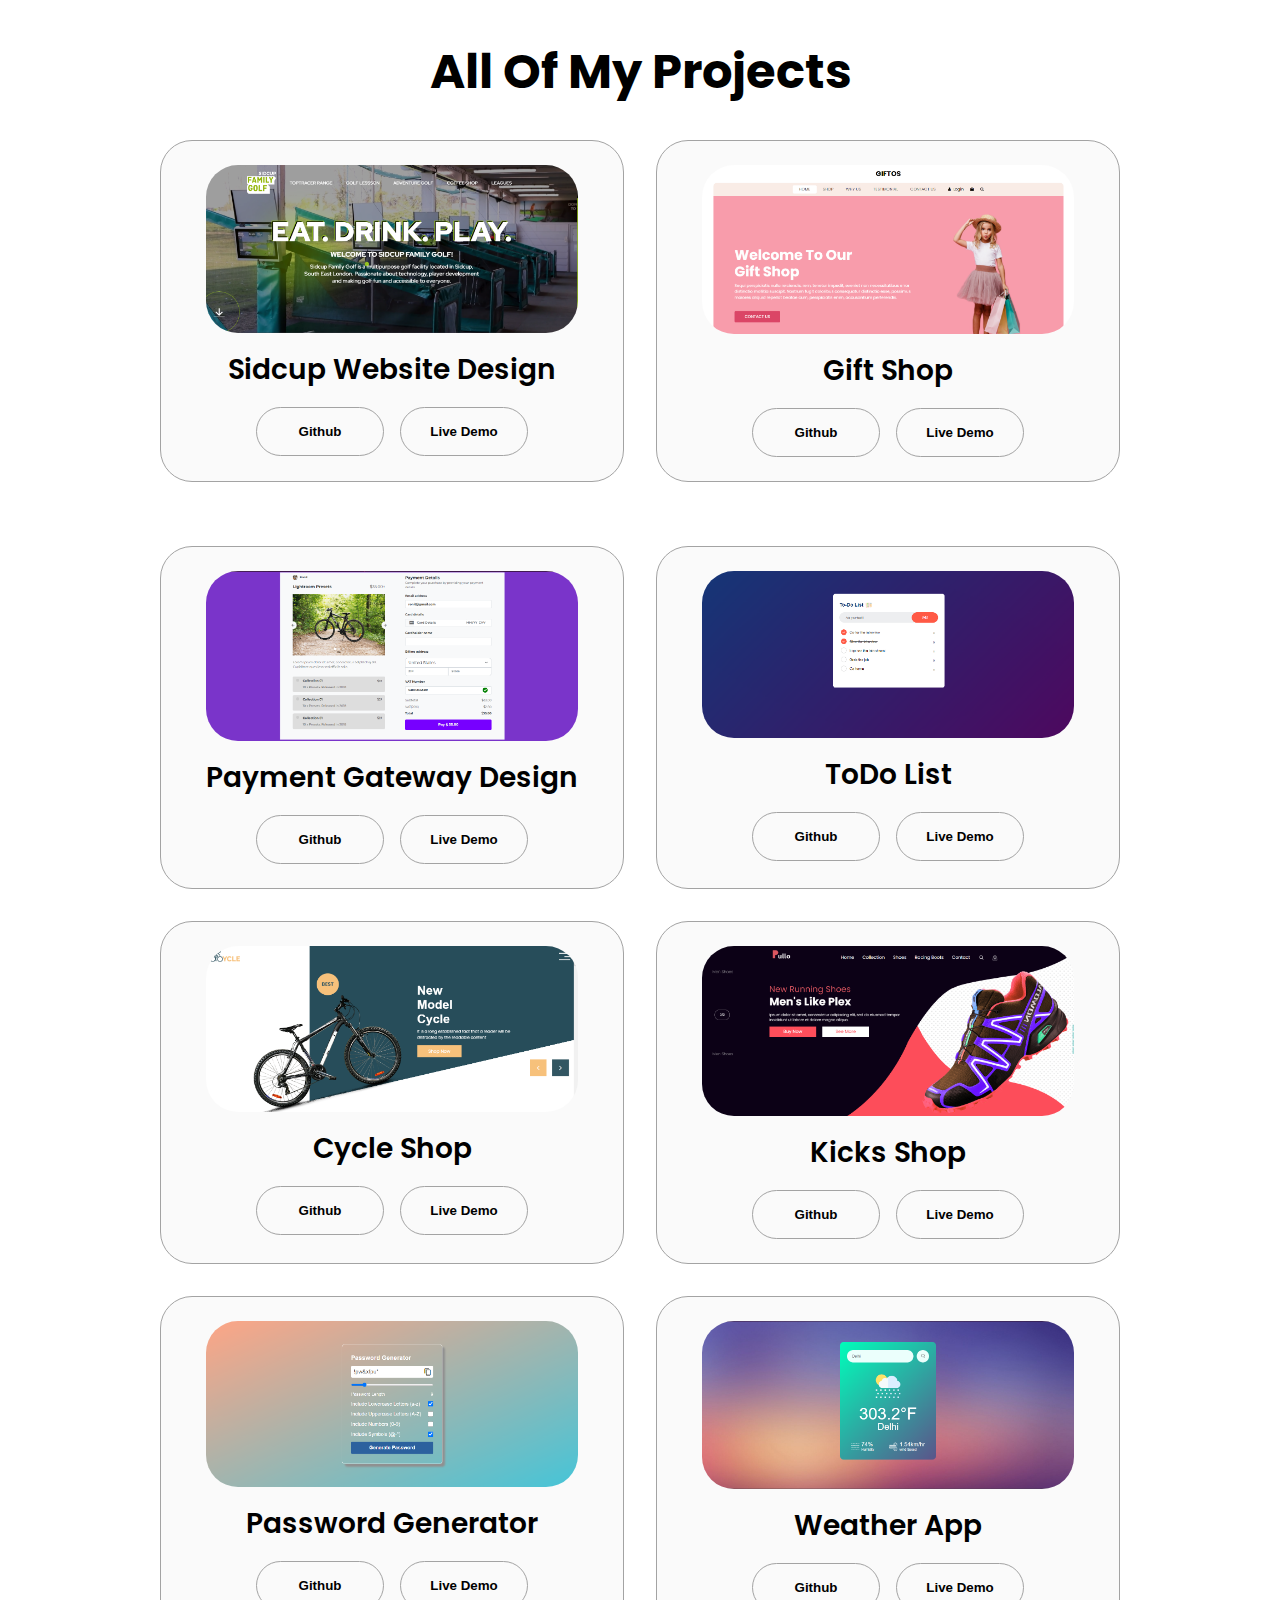
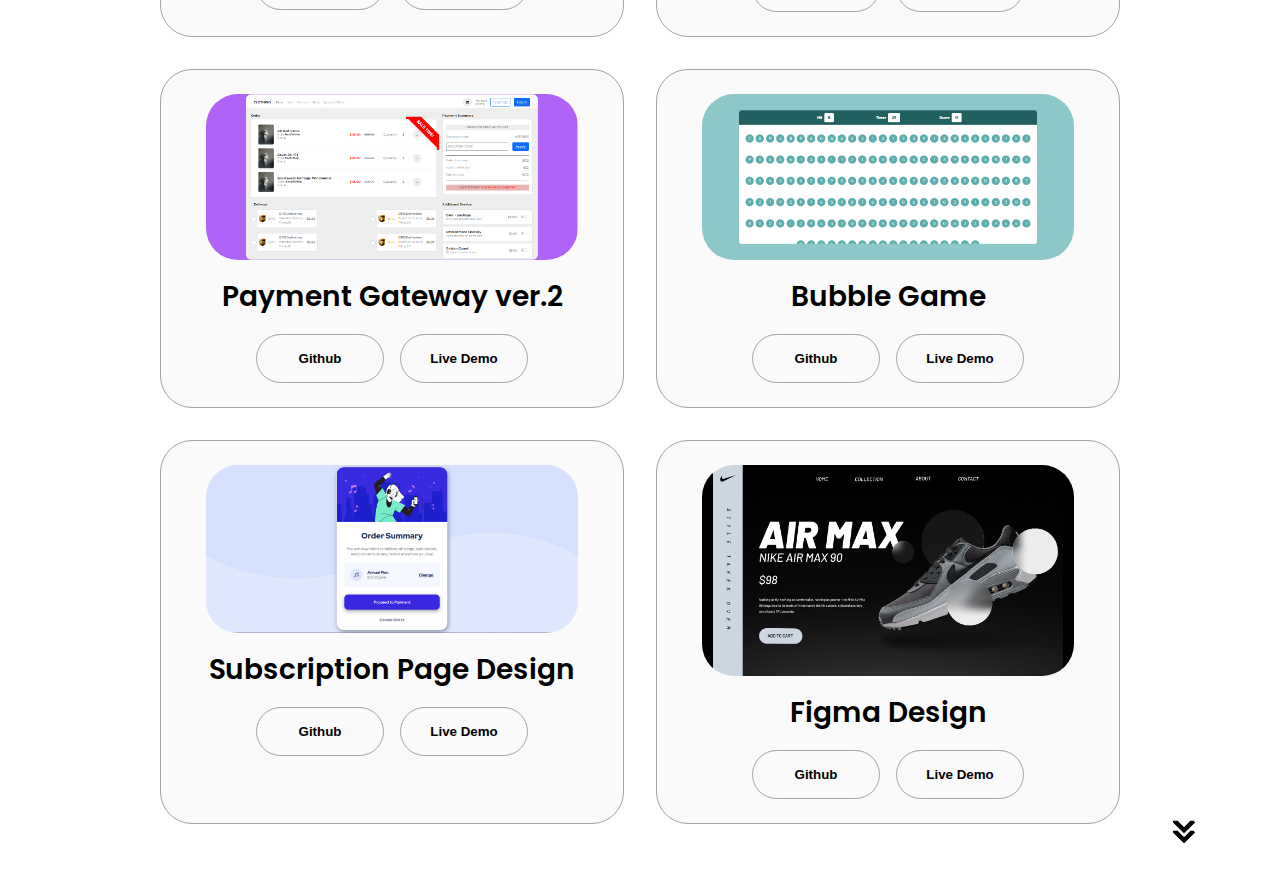
==== more.html @ 4111032b "updated" ====
<!DOCTYPE html>
<html lang="en">
<head>
    <meta charset="UTF-8">
    <meta name="viewport" content="width=device-width, initial-scale=1.0">
    <title>All Projects</title>
    <link rel="stylesheet" href="style.css" />
    <link rel="stylesheet" href="mediaqueries.css" />
    <link rel="icon" type="image/png" sizes="32x32" href="assets/logo.jpg">

</head>
<body>
    <section id="projects">
        <h1 class="title">All Of My Projects</h1>
        <div class="experience-details-container">
          <div class="about-containers">
            <div class="details-container color-container">
                <div class="article-container">
                  <img
                    src="./assets/Pojects/p1.png"
                    alt="Project 1"
                    class="project-img"
                  />
                </div>
                  <h2 class="experience-sub-title project-title">Sidcup Website Design</h2>
                <div class="btn-container">
                  <button
                    class="btn btn-color-2 project-btn"
                    onclick="location.href='https://github.com/Ronit2720'"
                  >
                    Github
                  </button>
                  <button
                    class="btn btn-color-2 project-btn"
                    onclick="location.href='https://ronit2720.github.io/sid-cup-design-project-2/'"
                  >
                    Live Demo
                  </button>
                </div>
              </div>
            <div class="details-container color-container">
              <div class="article-container">
                <img
                  src="./assets/Pojects/gs.png"
                  alt="Project 2"
                  class="project-img"
                />
              </div>
              <h2 class="experience-sub-title project-title">Gift Shop</h2>
              <div class="btn-container">
                <button
                  class="btn btn-color-2 project-btn"
                  onclick="location.href='https://github.com/Ronit2720'"
                >
                  Github
                </button>
                <button
                  class="btn btn-color-2 project-btn"
                  onclick="location.href='https://ronit2720.github.io/Online-Shopping-Demo/'"
                >
                  Live Demo
                </button>
              </div>
            </div>
            <div class="about-containers">
              <div class="details-container color-container">
                <div class="article-container">
                  <img
                    src="./assets/Pojects/pf1.png"
                    alt="Project 1"
                    class="project-img"
                  />
                </div>
                <h2 class="experience-sub-title project-title">Payment Gateway Design</h2>
                <div class="btn-container">
                  <button
                    class="btn btn-color-2 project-btn"
                    onclick="location.href='https://github.com/Ronit2720'"
                  >
                    Github
                  </button>
                  <button
                    class="btn btn-color-2 project-btn"
                    onclick="location.href='https://ronit2720.github.io/Payment-Gateway/'"
                  >
                    Live Demo
                  </button>
                </div>
              </div>
              <div class="details-container color-container">
                <div class="article-container">
                  <img
                    src="./assets/Pojects/tdl.png"
                    alt="Project 2"
                    class="project-img"
                  />
                </div>
                <h2 class="experience-sub-title project-title">ToDo List</h2>
                <div class="btn-container">
                  <button
                    class="btn btn-color-2 project-btn"
                    onclick="location.href='https://github.com/Ronit2720'"
                  >
                    Github
                  </button>
                  <button
                    class="btn btn-color-2 project-btn"
                    onclick="location.href='https://ronit2720.github.io/ToDo-list/'"
                  >
                    Live Demo
                  </button>
                </div>
              </div>
              <div class="details-container color-container">
                <div class="article-container">
                  <img
                    src="./assets/Pojects/cs.png"
                    alt="Project 1"
                    class="project-img"
                  />
                </div>
                  <h2 class="experience-sub-title project-title">Cycle Shop</h2>
                <div class="btn-container">
                  <button
                    class="btn btn-color-2 project-btn"
                    onclick="location.href='https://github.com/Ronit2720'"
                  >
                    Github
                  </button>
                  <button
                    class="btn btn-color-2 project-btn"
                    onclick="location.href='https://ronit2720.github.io/Online-Cycle-Shop/'"
                  >
                    Live Demo
                  </button>
                </div>
              </div>
              <div class="details-container color-container">
                <div class="article-container">
                  <img
                    src="./assets/Pojects/ks.png"
                    alt="Project 1"
                    class="project-img"
                  />
                </div>
                  <h2 class="experience-sub-title project-title">Kicks Shop</h2>
                <div class="btn-container">
                  <button
                    class="btn btn-color-2 project-btn"
                    onclick="location.href='https://github.com/Ronit2720'"
                  >
                    Github
                  </button>
                  <button
                    class="btn btn-color-2 project-btn"
                    onclick="location.href='https://ronit2720.github.io/Online-Kicks-Shop/'"
                  >
                    Live Demo
                  </button>
                </div>
              </div>
              <div class="details-container color-container">
                <div class="article-container">
                  <img
                    src="./assets/Pojects/pg.png"
                    alt="Project 1"
                    class="project-img"
                  />
                </div>
                  <h2 class="experience-sub-title project-title">Password Generator</h2>
                <div class="btn-container">
                  <button
                    class="btn btn-color-2 project-btn"
                    onclick="location.href='https://github.com/Ronit2720'"
                  >
                    Github
                  </button>
                  <button
                    class="btn btn-color-2 project-btn"
                    onclick="location.href='https://ronit2720.github.io/Password-Generator/'"
                  >
                    Live Demo
                  </button>
                </div>
              </div>
              <div class="details-container color-container">
                <div class="article-container">
                  <img
                    src="./assets/Pojects/wa.png"
                    alt="Project 1"
                    class="project-img"
                  />
                </div>
                  <h2 class="experience-sub-title project-title">Weather App</h2>
                <div class="btn-container">
                  <button
                    class="btn btn-color-2 project-btn"
                    onclick="location.href='https://github.com/Ronit2720'"
                  >
                    Github
                  </button>
                  <button
                    class="btn btn-color-2 project-btn"
                    onclick="location.href='https://ronit2720.github.io/Weather-App/'"
                  >
                    Live Demo
                  </button>
                </div>
              </div>
              <div class="details-container color-container">
                <div class="article-container">
                  <img
                    src="./assets/Pojects/pf2.png"
                    alt="Project 1"
                    class="project-img"
                  />
                </div>
                  <h2 class="experience-sub-title project-title">Payment Gateway ver.2 </h2>
                <div class="btn-container">
                  <button
                    class="btn btn-color-2 project-btn"
                    onclick="location.href='https://github.com/Ronit2720'"
                  >
                    Github
                  </button>
                  <button
                    class="btn btn-color-2 project-btn"
                    onclick="location.href='https://ronit2720.github.io/Payment-Form-2/'"
                  >
                    Live Demo
                  </button>
                </div>
              </div>
              <div class="details-container color-container">
                <div class="article-container">
                  <img
                    src="./assets/Pojects/bg.png"
                    alt="Project 1"
                    class="project-img"
                  />
                </div>
                  <h2 class="experience-sub-title project-title">Bubble Game</h2>
                <div class="btn-container">
                  <button
                    class="btn btn-color-2 project-btn"
                    onclick="location.href='https://github.com/Ronit2720'"
                  >
                    Github
                  </button>
                  <button
                    class="btn btn-color-2 project-btn"
                    onclick="location.href='https://ronit2720.github.io/Bubble-game/'"
                  >
                    Live Demo
                  </button>
                </div>
              </div>
              <div class="details-container color-container">
                <div class="article-container">
                  <img
                    src="./assets/Pojects/os.png"
                    alt="Project 1"
                    class="project-img"
                  />
                </div>
                  <h2 class="experience-sub-title project-title">Subscription Page Design</h2>
                <div class="btn-container">
                  <button
                    class="btn btn-color-2 project-btn"
                    onclick="location.href='https://github.com/Ronit2720'"
                  >
                    Github
                  </button>
                  <button
                    class="btn btn-color-2 project-btn"
                    onclick="location.href='https://ronit2720.github.io/Plan-Selection-Page-project1/'"
                  >
                    Live Demo
                  </button>
                </div>
              </div>
              <div class="details-container color-container">
                <div class="article-container">
                  <img
                    src="./assets/Pojects/figma.png"
                    alt="Project 1"
                    class="project-img"
                  />
                </div>
                  <h2 class="experience-sub-title project-title">Figma Design</h2>
                <div class="btn-container">
                  <button
                    class="btn btn-color-2 project-btn"
                    onclick="location.href='https://github.com/Ronit2720'"
                  >
                    Github
                  </button>
                  <button
                    class="btn btn-color-2 project-btn"
                    onclick="location.href='https://www.figma.com/file/OnfXhPTofcDdT4BNXp1vfP/Nike-Air-Max-900?type=design&node-id=0%3A1&mode=design&t=O5nuJZUHsENIi3Na-1'"
                  >
                    Live Demo
                  </button>
                </div>
              </div>
        </div>
        <img
          src="./assets/arrow.png"
          alt="Arrow icon"
          class="icon arrow"
          onclick="location.href='./#contact'"
        />
      </section>
</body>
</html>
---- style.css ----
/* GENERAL */

@import url("https://fonts.googleapis.com/css2?family=Poppins:wght@300;400;500;600&display=swap");

* {
  margin: 0;
  padding: 0;
}

body {
  font-family: "Poppins", sans-serif;
}

html {
  scroll-behavior: smooth;
}

p {
  color: rgb(85, 85, 85);
}

/* TRANSITION */

a,
.btn {
  transition: all 300ms ease;
}

/* DESKTOP NAV */

nav,
.nav-links {
  display: flex;
}

nav {
  justify-content: space-around;
  align-items: center;
  height: 17vh;
}

.nav-links {
  gap: 2rem;
  list-style: none;
  font-size: 1.5rem;
}

a {
  color: black;
  text-decoration: none;
  text-decoration-color: white;
}

a:hover {
  color: grey;
  text-decoration: underline;
  text-underline-offset: 1rem;
  text-decoration-color: rgb(181, 181, 181);
}

.logo {
  font-size: 2rem;
}

.logo:hover {
  cursor: default;
}

/* HAMBURGER MENU */

#hamburger-nav {
  display: none;
}

.hamburger-menu {
  position: relative;
  display: inline-block;
}

.hamburger-icon {
  display: flex;
  flex-direction: column;
  justify-content: space-between;
  height: 24px;
  width: 30px;
  cursor: pointer;
}

.hamburger-icon span {
  width: 100%;
  height: 2px;
  background-color: black;
  transition: all 0.3 ease-in-out;
}

.menu-links {
  position: absolute;
  top: 100%;
  right: 0;
  background-color: white;
  width: fit-content;
  max-height: 0;
  overflow: hidden;
  transition: all 0.3 ease-in-out;
}

.menu-links a {
  display: block;
  padding: 10px;
  text-align: center;
  font-size: 1.5rem;
  color: black;
  text-decoration: none;
  transition: all 0.3 ease-in-out;
}

.menu-links li {
  list-style: none;
}

.menu-links.open {
  max-height: 300px;
}

.hamburger-icon.open span:first-child {
  transform: rotate(45deg) translate(10px, 5px);
}

.hamburger-icon.open span:nth-child(2) {
  opacity: 0;
}

.hamburger-icon.open span:last-child {
  transform: rotate(-45deg) translate(10px, -5px);
}

.hamburger-icon span:first-child {
  transform: none;
}

.hamburger-icon span:first-child {
  opacity: 1;
}

.hamburger-icon span:first-child {
  transform: none;
}

/* SECTIONS */

section {
  padding-top: 4vh;
  height: 96vh;
  margin: 0 10rem;
  box-sizing: border-box;
  min-height: fit-content;
}

.section-container {
  display: flex;
}

/* PROFILE SECTION */

#profile {
  display: flex;
  justify-content: center;
  gap: 5rem;
  height: 80vh;
}

.section__pic-container {
  display: flex;
  height: 400px;
  width: 400px;
  margin: auto 0;
}

.section__text {
  align-self: center;
  text-align: center;
}

.section__text p {
  font-weight: 600;
}

.section__text__p1 {
  text-align: center;
}

.section__text__p2 {
  font-size: 1.75rem;
  margin-bottom: 1rem;
}

.title {
  font-size: 3rem;
  text-align: center;
}

#socials-container {
  display: flex;
  justify-content: center;
  margin-top: 1rem;
  gap: 1rem;
}

/* ICONS */

.icon {
  cursor: pointer;
  height: 2rem;
}

/* BUTTONS */

.btn-container {
  display: flex;
  justify-content: center;
  gap: 1rem;
}

.btn {
  font-weight: 600;
  transition: all 300ms ease;
  padding: 1rem;
  width: 8rem;
  border-radius: 2rem;
}

.btn-color-1,
.btn-color-2 {
  border: rgb(53, 53, 53) 0.1rem solid;
}

.btn-color-1:hover,
.btn-color-2:hover {
  cursor: pointer;
}

.btn-color-1,
.btn-color-2:hover {
  background: rgb(53, 53, 53);
  color: white;
}

.btn-color-1:hover {
  background: rgb(0, 0, 0);
}

.btn-color-2 {
  background: none;
}

.btn-color-2:hover {
  border: rgb(255, 255, 255) 0.1rem solid;
}

.btn-container {
  gap: 1rem;
}

/* ABOUT SECTION */

#about {
  position: relative;
}

.about-containers {
  gap: 2rem;
  margin-bottom: 2rem;
  margin-top: 2rem;
}

.about-details-container {
  justify-content: center;
  flex-direction: column;
}

.about-containers,
.about-details-container {
  display: flex;
}

.about-pic {
  border-radius: 2rem;
}

.arrow {
  position: absolute;
  right: -5rem;
  bottom: 2.5rem;
}

.details-container {
  padding: 1.5rem;
  flex: 1;
  background: white;
  border-radius: 2rem;
  border: rgb(53, 53, 53) 0.1rem solid;
  border-color: rgb(163, 163, 163);
  text-align: center;
}

.section-container {
  gap: 4rem;
  height: 80%;
}

.section__pic-container {
  height: 400px;
  width: 400px;
  margin: auto 0;
}

/* EXPERIENCE SECTION */

#experience {
  position: relative;
}

.experience-sub-title {
  color: rgb(85, 85, 85);
  font-weight: 600;
  font-size: 1.75rem;
  margin-bottom: 2rem;
}

.experience-details-container {
  display: flex;
  justify-content: center;
  flex-direction: column;
}

.article-container {
  display: flex;
  text-align: initial;
  flex-wrap: wrap;
  flex-direction: row;
  gap: 2.5rem;
  justify-content: space-around;
}

article {
  display: flex;
  width: 10rem;
  justify-content: space-around;
  gap: 0.5rem;
}

article .icon {
  cursor: default;
}

/* PROJECTS SECTION */

#projects {
  position: relative;
}

.color-container {
  border-color: rgb(163, 163, 163);
  background: rgb(250, 250, 250);
}

.project-img {
  border-radius: 2rem;
  width: 90%;
  height: 90%;
}

.project-title {
  margin: 1rem;
  color: black;
}

.project-btn {
  color: black;
  border-color: rgb(163, 163, 163);
}

/* CONTACT */

#contact {
  display: flex;
  justify-content: center;
  flex-direction: column;
  height: 70vh;
}

.contact-info-upper-container {
  display: flex;
  justify-content: center;
  border-radius: 2rem;
  border: rgb(53, 53, 53) 0.1rem solid;
  border-color: rgb(163, 163, 163);
  background: (250, 250, 250);
  margin: 2rem auto;
  padding: 0.5rem;
}

.contact-info-container {
  display: flex;
  align-items: center;
  justify-content: center;
  gap: 0.5rem;
  margin: 1rem;
}

.contact-info-container p {
  font-size: larger;
}

.contact-icon {
  cursor: default;
}

.email-icon {
  height: 2.5rem;
}

/* FOOTER SECTION */

footer {
  height: 26vh;
  margin: 0 1rem;
}

footer p {
  text-align: center;
}


.ronit{
    border-radius: 50%;
}

.aboutimg{
  filter: grayscale(100%);
  border-radius: 50px;
}

.more{
  text-align: center;
  margin-bottom: 80px;
}
---- mediaqueries.css ----
@media screen and (max-width: 1400px) {
  #profile {
    height: 83vh;
    margin-bottom: 6rem;
  }
  .about-containers {
    flex-wrap: wrap;
  }
  #contact,
  #projects {
    height: fit-content;
  }
}

@media screen and (max-width: 1200px) {
  #desktop-nav {
    display: none;
  }
  #hamburger-nav {
    display: flex;
  }
  #experience,
  .experience-details-container {
    margin-top: 2rem;
  }
  #profile,
  .section-container {
    display: block;
  }
  .arrow {
    display: none;
  }
  section,
  .section-container {
    height: fit-content;
  }
  section {
    margin: 0 5%;
  }
  .section__pic-container {
    width: 275px;
    height: 275px;
    margin: 0 auto 2rem;
  }
  .about-containers {
    margin-top: 0;
  }
}

@media screen and (max-width: 600px) {
  #contact,
  footer {
    height: 40vh;
  }
  #profile {
    height: 83vh;
    margin-bottom: 0;
  }
  article {
    font-size: 1rem;
  }
  footer nav {
    height: fit-content;
    margin-bottom: 2rem;
  }
  .about-containers,
  .contact-info-upper-container,
  .btn-container {
    flex-wrap: wrap;
  }
  .contact-info-container {
    margin: 0;
  }
  .contact-info-container p,
  .nav-links li a {
    font-size: 1rem;
  }
  .experience-sub-title {
    font-size: 1.25rem;
  }
  .logo {
    font-size: 1.5rem;
  }
  .nav-links {
    flex-direction: column;
    gap: 0.5rem;
    text-align: center;
  }
  .section__pic-container {
    width: auto;
    height: 46vw;
    justify-content: center;
  }
  .section__text__p2 {
    font-size: 1.25rem;
  }
  .title {
    font-size: 2rem;
  }
  .text-container {
    text-align: justify;
  }
}
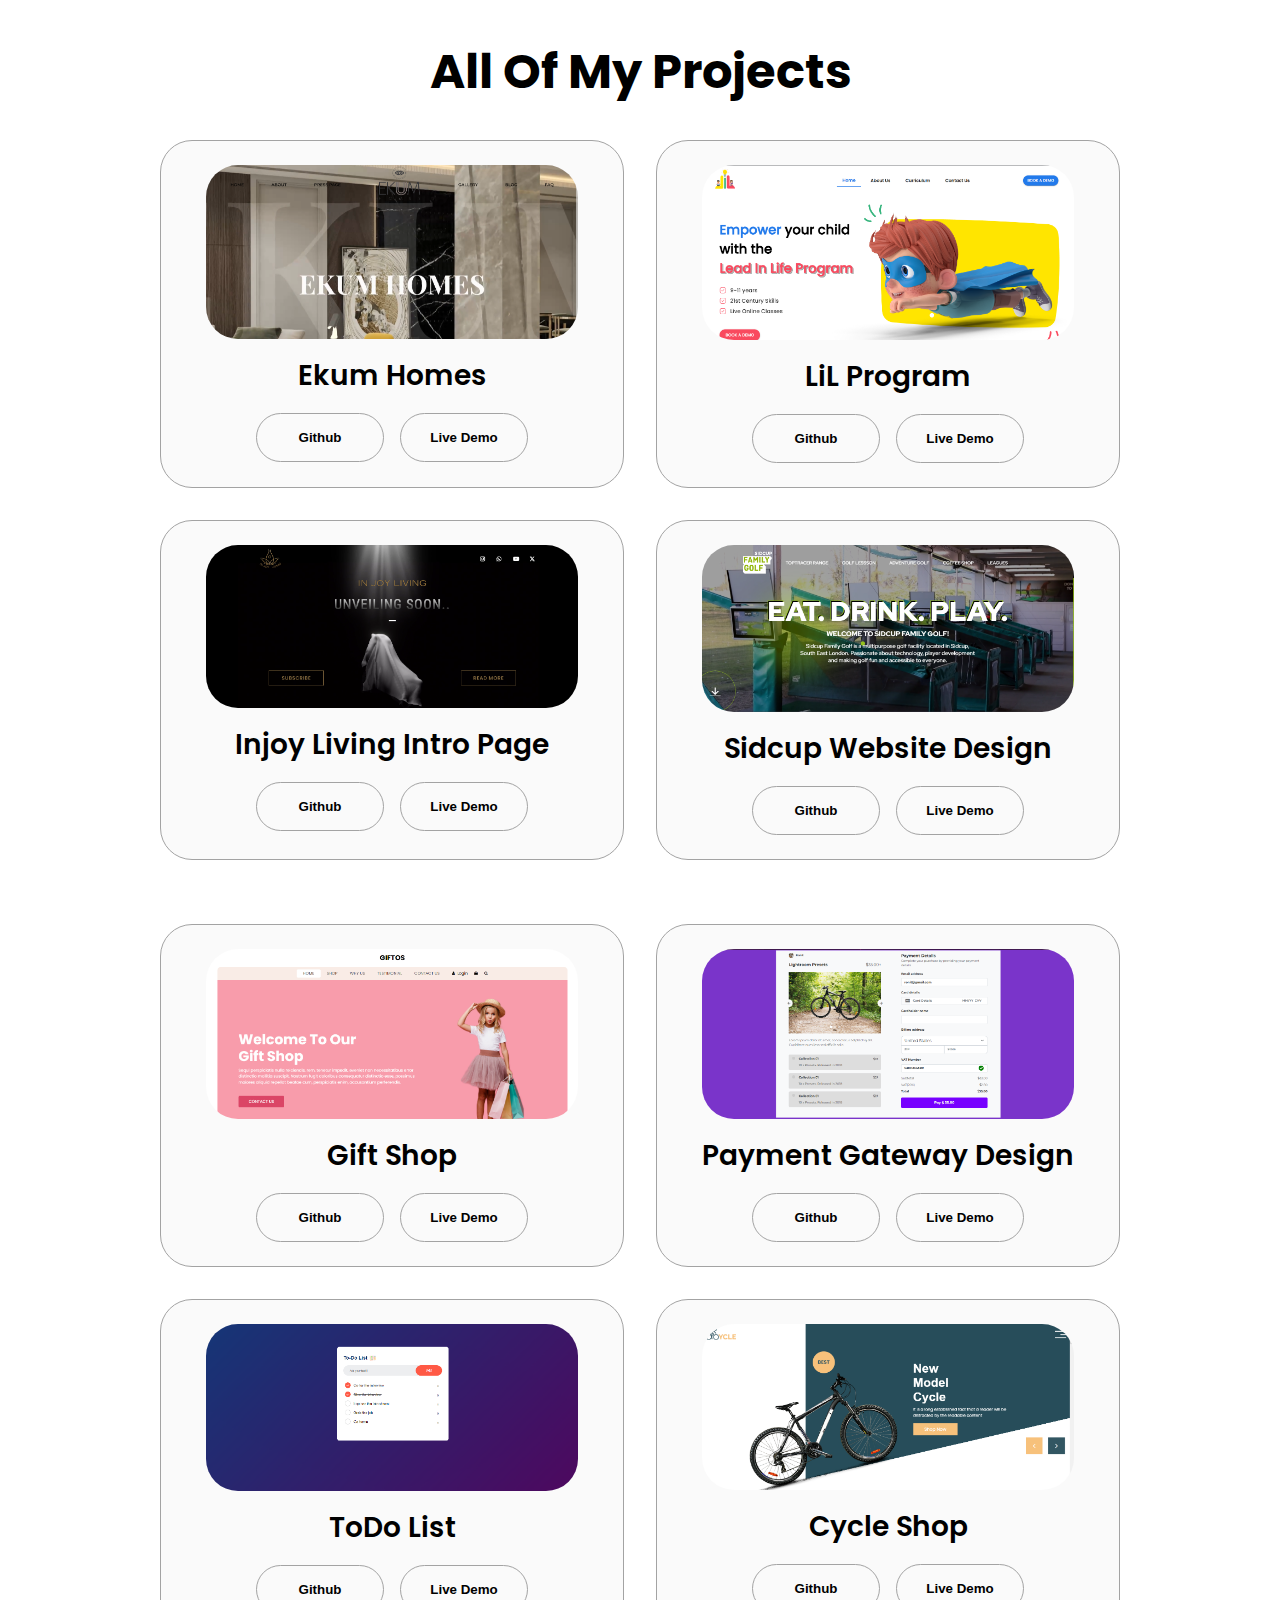
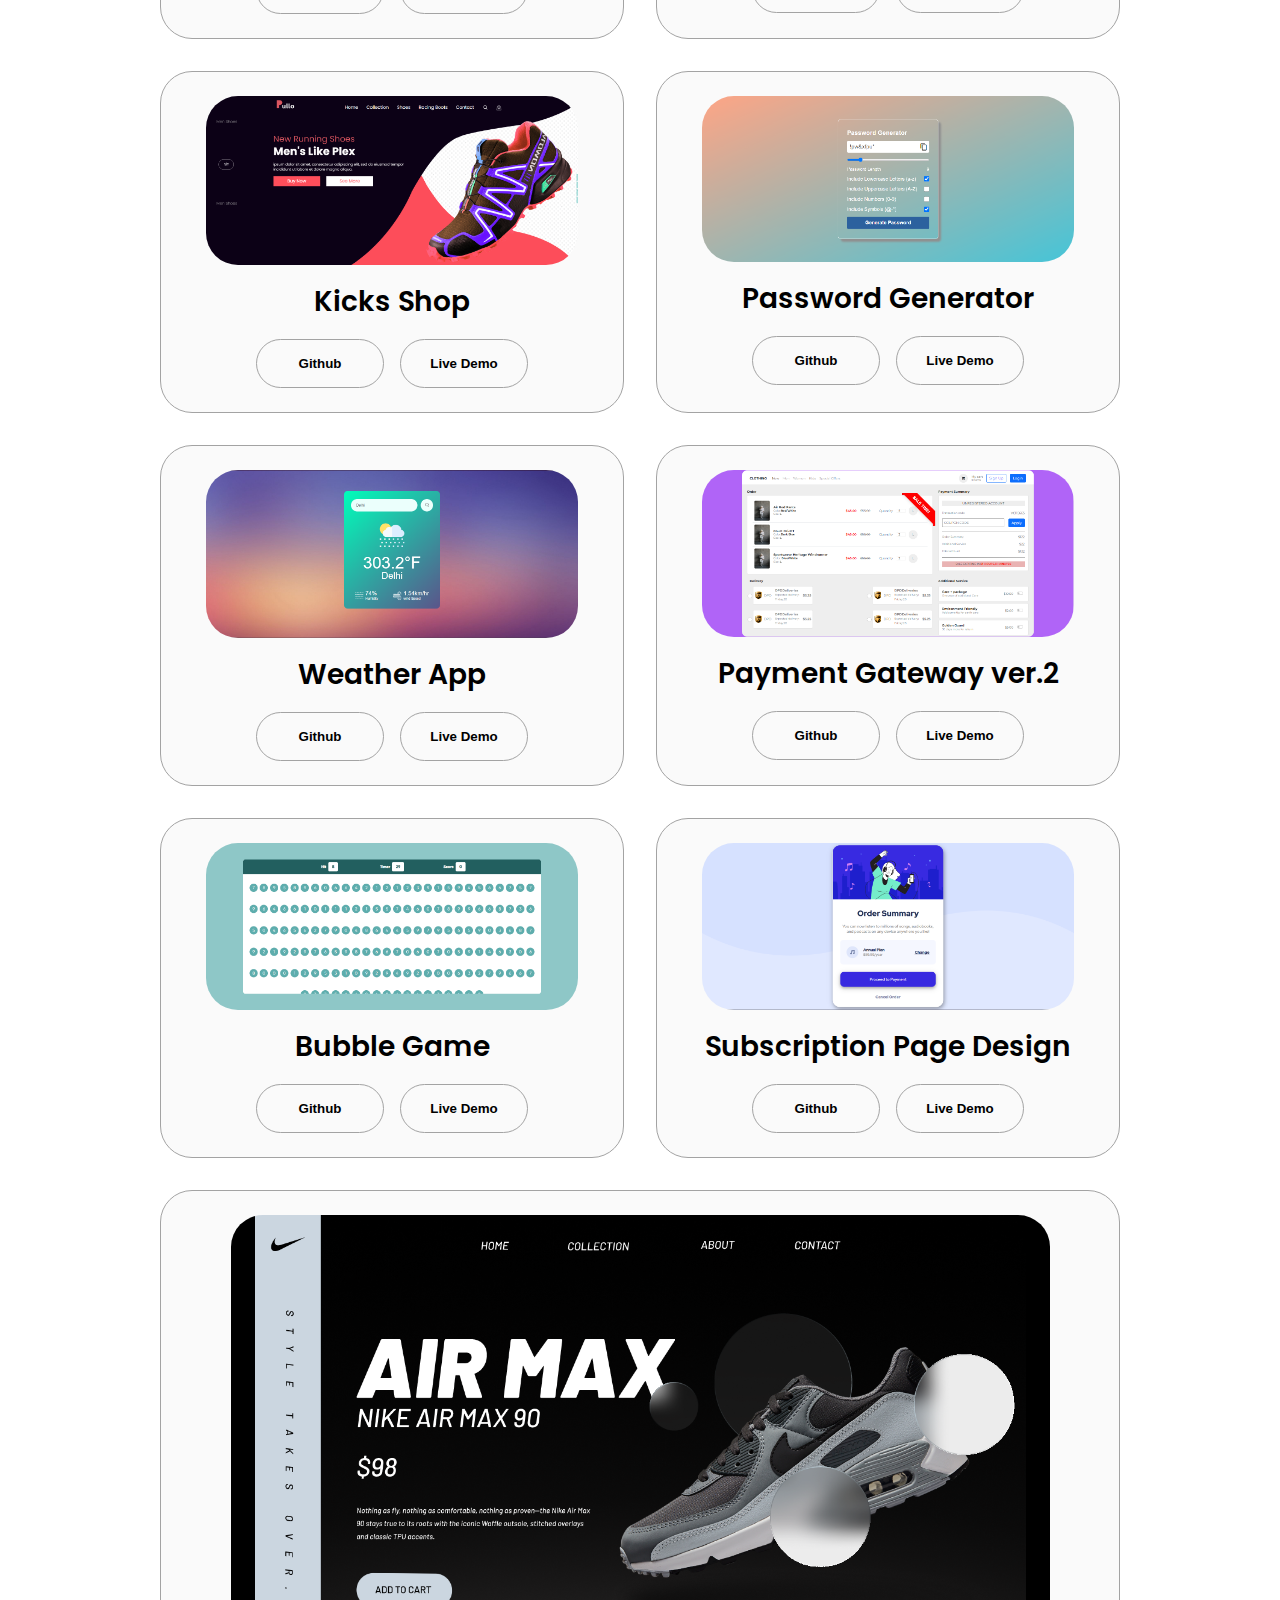
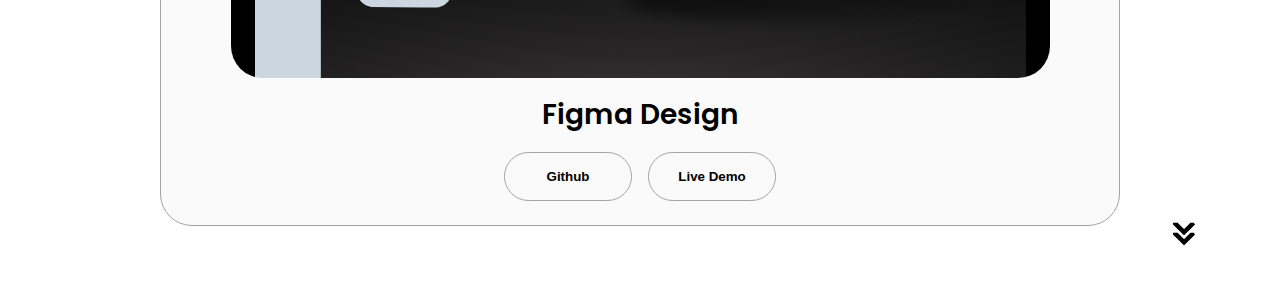
==== commit bc0a93be: "upadating projects" ====
--- a/more.html
+++ b/more.html
@@ -15,38 +15,62 @@
         <div class="experience-details-container">
           <div class="about-containers">
             <div class="details-container color-container">
-                <div class="article-container">
-                  <img
-                    src="./assets/Pojects/p1.png"
-                    alt="Project 1"
-                    class="project-img"
-                  />
-                </div>
-                  <h2 class="experience-sub-title project-title">Sidcup Website Design</h2>
-                <div class="btn-container">
-                  <button
-                    class="btn btn-color-2 project-btn"
-                    onclick="location.href='https://github.com/Ronit2720'"
-                  >
-                    Github
-                  </button>
-                  <button
-                    class="btn btn-color-2 project-btn"
-                    onclick="location.href='https://ronit2720.github.io/sid-cup-design-project-2/'"
-                  >
-                    Live Demo
-                  </button>
-                </div>
-              </div>
+              <div class="article-container">
+                <img
+                  src="./assets/Pojects/ekum.png"
+                  alt="Project 2"
+                  class="project-img"
+                />
+              </div>
+              <h2 class="experience-sub-title project-title">Ekum Homes</h2>
+              <div class="btn-container">
+                <button
+                  class="btn btn-color-2 project-btn"
+                  onclick="location.href='https://github.com/Ronit2720'"
+                >
+                  Github
+                </button>
+                <button
+                  class="btn btn-color-2 project-btn"
+                  onclick="location.href='https://www.ekumhomes.com/'"
+                >
+                  Live Demo
+                </button>
+              </div>
+            </div>
             <div class="details-container color-container">
               <div class="article-container">
                 <img
-                  src="./assets/Pojects/gs.png"
+                  src="./assets/Pojects/lil.png"
+                  alt="Project 1"
+                  class="project-img"
+                />
+              </div>
+              <h2 class="experience-sub-title project-title">LiL Program</h2>
+              <div class="btn-container">
+                <button
+                  class="btn btn-color-2 project-btn"
+                  onclick="location.href='https://github.com/Ronit2720'"
+                >
+                  Github
+                </button>
+                <button
+                  class="btn btn-color-2 project-btn"
+                  onclick="location.href='https://lilprogram.com/'"
+                >
+                  Live Demo
+                </button>
+              </div>
+            </div>
+            <div class="details-container color-container">
+              <div class="article-container">
+                <img
+                  src="./assets/Pojects/injoy.png"
                   alt="Project 2"
                   class="project-img"
                 />
               </div>
-              <h2 class="experience-sub-title project-title">Gift Shop</h2>
+              <h2 class="experience-sub-title project-title">Injoy Living Intro Page</h2>
               <div class="btn-container">
                 <button
                   class="btn btn-color-2 project-btn"
@@ -56,13 +80,62 @@
                 </button>
                 <button
                   class="btn btn-color-2 project-btn"
-                  onclick="location.href='https://ronit2720.github.io/Online-Shopping-Demo/'"
+                  onclick="location.href='https://ronit2720.github.io/InjoyLiving-main/'"
                 >
                   Live Demo
                 </button>
               </div>
             </div>
+            <div class="details-container color-container">
+                <div class="article-container">
+                  <img
+                    src="./assets/Pojects/p1.png"
+                    alt="Project 1"
+                    class="project-img"
+                  />
+                </div>
+                  <h2 class="experience-sub-title project-title">Sidcup Website Design</h2>
+                <div class="btn-container">
+                  <button
+                    class="btn btn-color-2 project-btn"
+                    onclick="location.href='https://github.com/Ronit2720'"
+                  >
+                    Github
+                  </button>
+                  <button
+                    class="btn btn-color-2 project-btn"
+                    onclick="location.href='https://ronit2720.github.io/sid-cup-design-project-2/'"
+                  >
+                    Live Demo
+                  </button>
+                </div>
+              </div>
+            
             <div class="about-containers">
+              <div class="details-container color-container">
+                <div class="article-container">
+                  <img
+                    src="./assets/Pojects/gs.png"
+                    alt="Project 2"
+                    class="project-img"
+                  />
+                </div>
+                <h2 class="experience-sub-title project-title">Gift Shop</h2>
+                <div class="btn-container">
+                  <button
+                    class="btn btn-color-2 project-btn"
+                    onclick="location.href='https://github.com/Ronit2720'"
+                  >
+                    Github
+                  </button>
+                  <button
+                    class="btn btn-color-2 project-btn"
+                    onclick="location.href='https://ronit2720.github.io/Online-Shopping-Demo/'"
+                  >
+                    Live Demo
+                  </button>
+                </div>
+              </div>
               <div class="details-container color-container">
                 <div class="article-container">
                   <img
